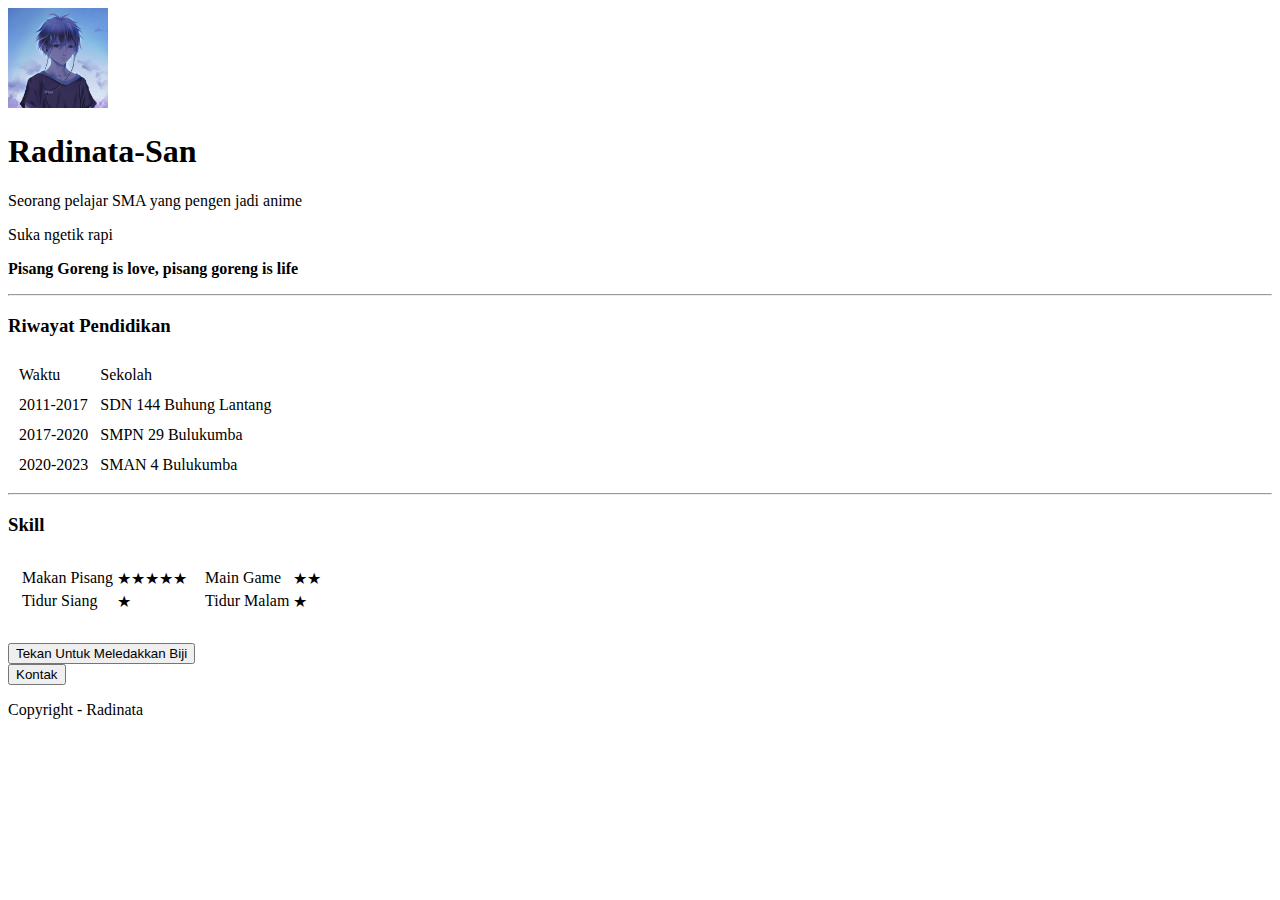
==== index.html @ bdaad0c2 "Add files via upload" ====
<!DOCTYPE html>
<html lang="en">
 <head>
  <title>My Website</title>
  <link rel="stylesheet" href="style.css">
  <meta charset="UTF-8">
 </head>
 <body>
   <img src="./Foto Profil.jpg" alt="Foto Profil">
   <h1>Radinata-San</h1>
   <p>Seorang pelajar SMA yang pengen jadi anime</p>
   <p>Suka ngetik rapi</p>
   <p><strong>Pisang Goreng is love, pisang goreng is life</strong></p>
   <hr>
   <h3>Riwayat Pendidikan</h3>
    <table cellspacing="10px">
      <thead>
        <tr>
          <td>Waktu</td>
          <td>Sekolah</td>
        </tr>
      </thead>
      <tbody>
       <tr>
        <td>2011-2017</td>
        <td>SDN 144 Buhung Lantang</td>
       </tr>
       <tr>
        <td>2017-2020</td>
        <td>SMPN 29 Bulukumba</td>
       </tr>
       <tr>
        <td>2020-2023</td>
        <td>SMAN 4 Bulukumba</td>
       </tr>
      </tbody>
    </table>
   <hr>
   <h3>Skill</h3>
   <table cellspacing="10px">
    <tr>
      <td>
        <table>
          <tr>
           <td>Makan Pisang</td>
           <td>★★★★★</td>
          </tr>
          <tr>
            <td>Tidur Siang</td>
            <td>★</td>
          </tr>
        </table>
      </td>
      <td>
        <table>
          <tr>
            <td>Main Game</td>
            <td>★★</td>
          </tr>
          <tr>
            <td>Tidur Malam</td>
            <td>★</td>
          </tr>
        </table>
      </td>
    </tr>
   </table>
   <br>
   <a href="https://youtu.be/dQw4w9WgXcQ"><button>Tekan Untuk Meledakkan Biji</button></a><br>
   <a href="./contact.html"><button>Kontak</button></a>
   <footer><p>Copyright - Radinata</p></footer>
 </body>
</html>
---- style.css ----
body {
}

img {
    height: 100px;
    width: 100px;
}
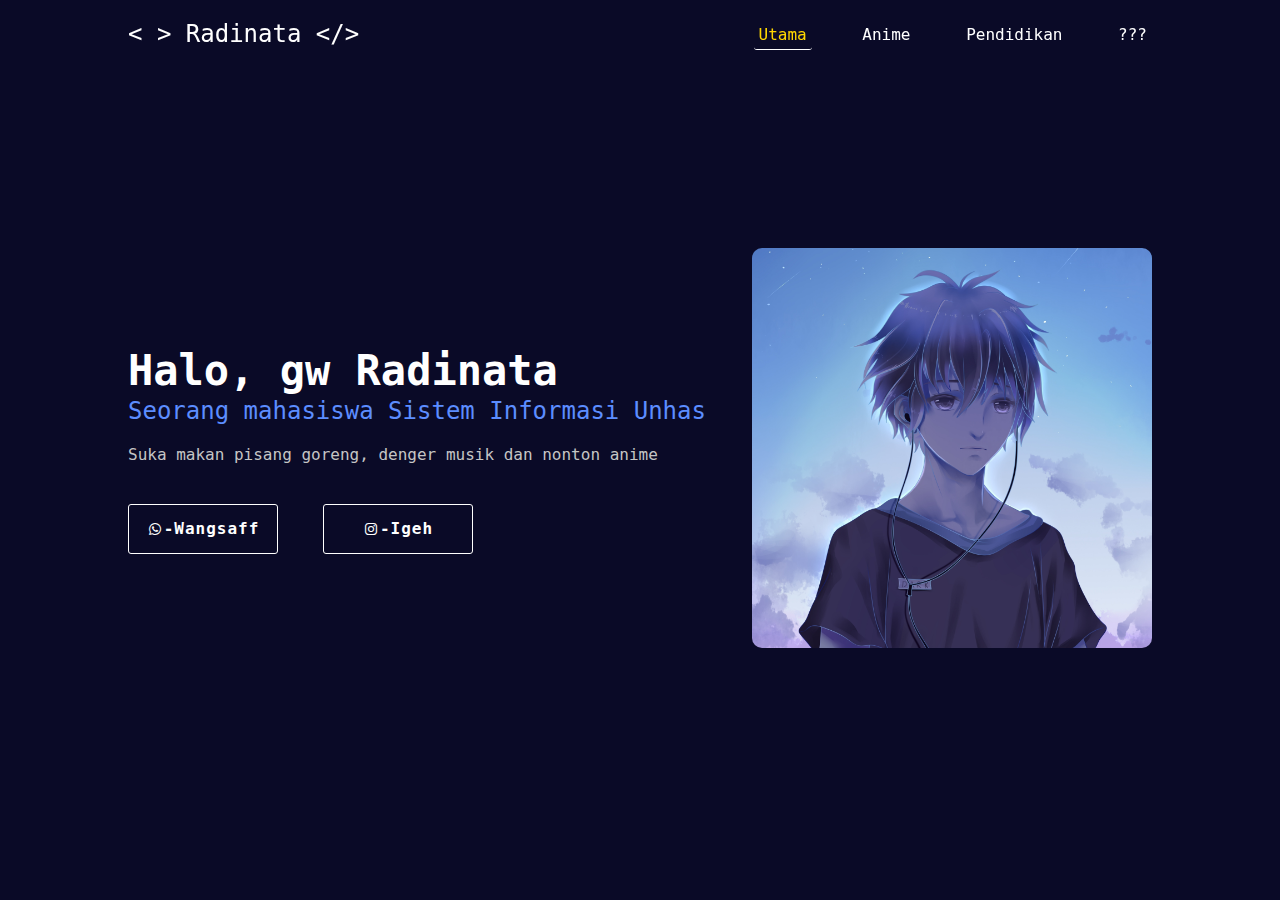
==== commit 6df6f327: "Menghapus file lama" ====
--- a/index.html
+++ b/index.html
@@ -2,72 +2,36 @@
 <html lang="en">
  <head>
   <title>My Website</title>
-  <link rel="stylesheet" href="style.css">
+  <link rel="stylesheet" href="/css/style.css">
+  <link href='https://unpkg.com/boxicons@2.1.4/css/boxicons.min.css' rel='stylesheet'>
   <meta charset="UTF-8">
  </head>
+ 
  <body>
-   <img src="./Foto Profil.jpg" alt="Foto Profil">
-   <h1>Radinata-San</h1>
-   <p>Seorang pelajar SMA yang pengen jadi anime</p>
-   <p>Suka ngetik rapi</p>
-   <p><strong>Pisang Goreng is love, pisang goreng is life</strong></p>
-   <hr>
-   <h3>Riwayat Pendidikan</h3>
-    <table cellspacing="10px">
-      <thead>
-        <tr>
-          <td>Waktu</td>
-          <td>Sekolah</td>
-        </tr>
-      </thead>
-      <tbody>
-       <tr>
-        <td>2011-2017</td>
-        <td>SDN 144 Buhung Lantang</td>
-       </tr>
-       <tr>
-        <td>2017-2020</td>
-        <td>SMPN 29 Bulukumba</td>
-       </tr>
-       <tr>
-        <td>2020-2023</td>
-        <td>SMAN 4 Bulukumba</td>
-       </tr>
-      </tbody>
-    </table>
-   <hr>
-   <h3>Skill</h3>
-   <table cellspacing="10px">
-    <tr>
-      <td>
-        <table>
-          <tr>
-           <td>Makan Pisang</td>
-           <td>★★★★★</td>
-          </tr>
-          <tr>
-            <td>Tidur Siang</td>
-            <td>★</td>
-          </tr>
-        </table>
-      </td>
-      <td>
-        <table>
-          <tr>
-            <td>Main Game</td>
-            <td>★★</td>
-          </tr>
-          <tr>
-            <td>Tidur Malam</td>
-            <td>★</td>
-          </tr>
-        </table>
-      </td>
-    </tr>
-   </table>
-   <br>
-   <a href="https://youtu.be/dQw4w9WgXcQ"><button>Tekan Untuk Meledakkan Biji</button></a><br>
-   <a href="./contact.html"><button>Kontak</button></a>
-   <footer><p>Copyright - Radinata</p></footer>
+  <header class="header">
+    <a href="#" class="logo">&lt; &gt; Radinata &lt;/&gt;</a>
+    <nav class="navbar">
+       <a href="index.html" class="active">Utama</a>
+       <a href="/html/anime.html">Anime</a>
+       <a href="/html/school.html">Pendidikan</a>
+       <a href="https://youtu.be/dQw4w9WgXcQ">???</a>
+     </nav>
+  </header>
+
+  <section class="home">
+    <div class="home-content">
+      <h1>Halo, gw Radinata</h1>
+      <h3>Seorang mahasiswa Sistem Informasi Unhas</h3>
+      <p>Suka makan pisang goreng, denger musik dan nonton anime</p>
+      <div class="mainButton">
+        <a href="https://wa.me/087723390480"><i class='bx bxl-whatsapp'></i>-Wangsaff</a>
+        <a href="https://www.instagram.com/radinata99/"><i class='bx bxl-instagram'></i>-Igeh</a>
+      </div>
+    </div>
+
+    <div class="picture">
+      <img src="/img/profile.jpg" alt="Foto Profil" width="400">
+    </div>
+  </section>
  </body>
 </html>--- a/css/style.css
+++ b/css/style.css
@@ -0,0 +1,156 @@
+* {
+    margin: 0;
+    padding: 0;
+    box-sizing: border-box;
+    font-family: "JetBrains Mono", monospace;
+}
+
+.header {
+    position: fixed;
+    top: 0;
+    left: 0;
+    width: 100%;
+    padding: 20px 10%;
+    background-color: transparent;
+    border-radius: 5px;
+    display: flex;
+    justify-content: space-between;
+    align-items: center;
+    z-index: 100;
+    border-color: white;
+    border-width: 20px;
+}
+
+.logo {
+    font-size: 24px;
+    text-decoration: none;
+    color: white;
+    font-weight: 420;
+}
+
+.navbar a {
+    text-decoration: none;
+    color: white;
+    font-weight: 420;
+    font-size: 16px;
+    margin-left: 36px;
+    transition: 0.3s;
+    border: 0px solid white;
+    border-radius: 3px;
+    padding: 5px;
+}
+
+.navbar a:hover,
+.navbar a.active {
+    color: gold;
+    border-width: 0 0 1px 0;
+    border-color: white;
+}
+
+body {
+    background: #0a0a27;
+    color: white;
+}
+
+.home {
+    height: 100vh;
+    display: flex;
+    justify-content: space-between;
+    align-items: center;
+    padding: 0 10%;
+}
+
+.home-content {
+    max-width: 600px;
+    flex: 1;
+}
+
+.profile {
+    flex: 1;
+    text-align: right;
+}
+
+img {
+    border-radius: 10px;
+}
+
+.home-content h1 {
+    font-size: 42px;
+    font-weight: 600;
+    line-height: 1.2;
+}
+
+.home-content h3 {
+    font-size: 24px;
+    font-weight: 300;
+    color: #c5c5c5;
+    color: #5c8dff;
+}
+
+.home-content p {
+    font-size: 16px;
+    font-weight: 200;
+    color: #c5c5c5;
+    margin: 20px 0 40px;
+}
+
+.home-content .mainButton {
+    display: flex;
+    justify-content: space-between;
+    width: 345px;
+    height: 50px;
+}
+
+.mainButton a {
+    position: relative;
+    display: inline-flex;
+    justify-content: center;
+    align-items: center;
+    width: 150px;
+    height: 100%;
+    background: #0a0a27;
+    border: 1px solid white;
+    border-radius: 3px;
+    display: inline-flex;
+    font-size: 16px;
+    color: white;
+    text-decoration: none;
+    font-weight: 600;
+    letter-spacing: 1px;
+    z-index: 1;
+    overflow: hidden;
+    transition: .5s;
+}
+
+.mainButton a:hover {
+    color: #0a0a27;
+}
+
+.mainButton a:nth-child(2) {
+    background-color: transparent;
+    color: white;
+}
+
+.mainButton a:nth-child(2):hover {
+    color: #0a0a27;
+}
+
+.mainButton a:nth-child(2)::before {
+    background: white;
+}
+
+.mainButton a::before {
+    content: "";
+    position: absolute;
+    top: 0;
+    left: 0;
+    width: 0;
+    height: 100%;
+    background: white;
+    z-index: -1;
+    transition: .5s;
+}
+
+.mainButton a:hover::before {
+    width: 100%;
+}